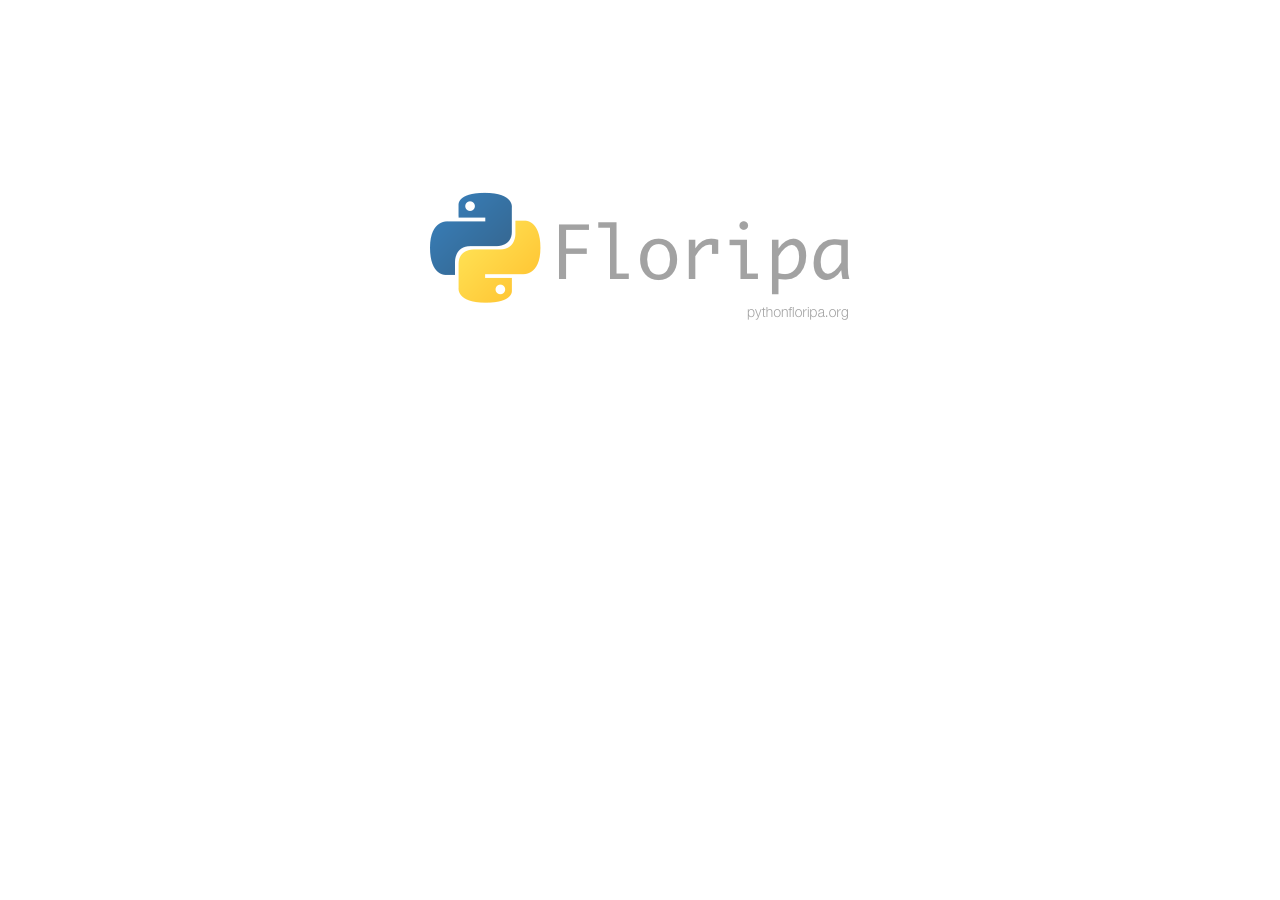
==== index.html @ 5d093bef "First" ====
<!DOCTYPE html>
<html lang="pt-br">
<head>
	<meta charset="UTF-8"> 
	<meta name="viewport" content="width=device-width">
	<meta name="description" content="Python Floripa">

	<link rel="stylesheet" type="text/css" href="assets/css/style.css">
	
	<title>PythonFloripa.org</title>
</head>
<body>
	<div class="container">
		<img src="assets/img/logo.png" class="logo">
	</div>
</div>
</body>
</html>
---- assets/css/style.css ----
/* CSS Gangnam Style */

.container {

	margin: 0 auto;
	width: 960px;
}

body {

	background-color: #fff;
}

.logo {

	display: block;
	margin: 20% auto 0;
	max-width: 100%;
}
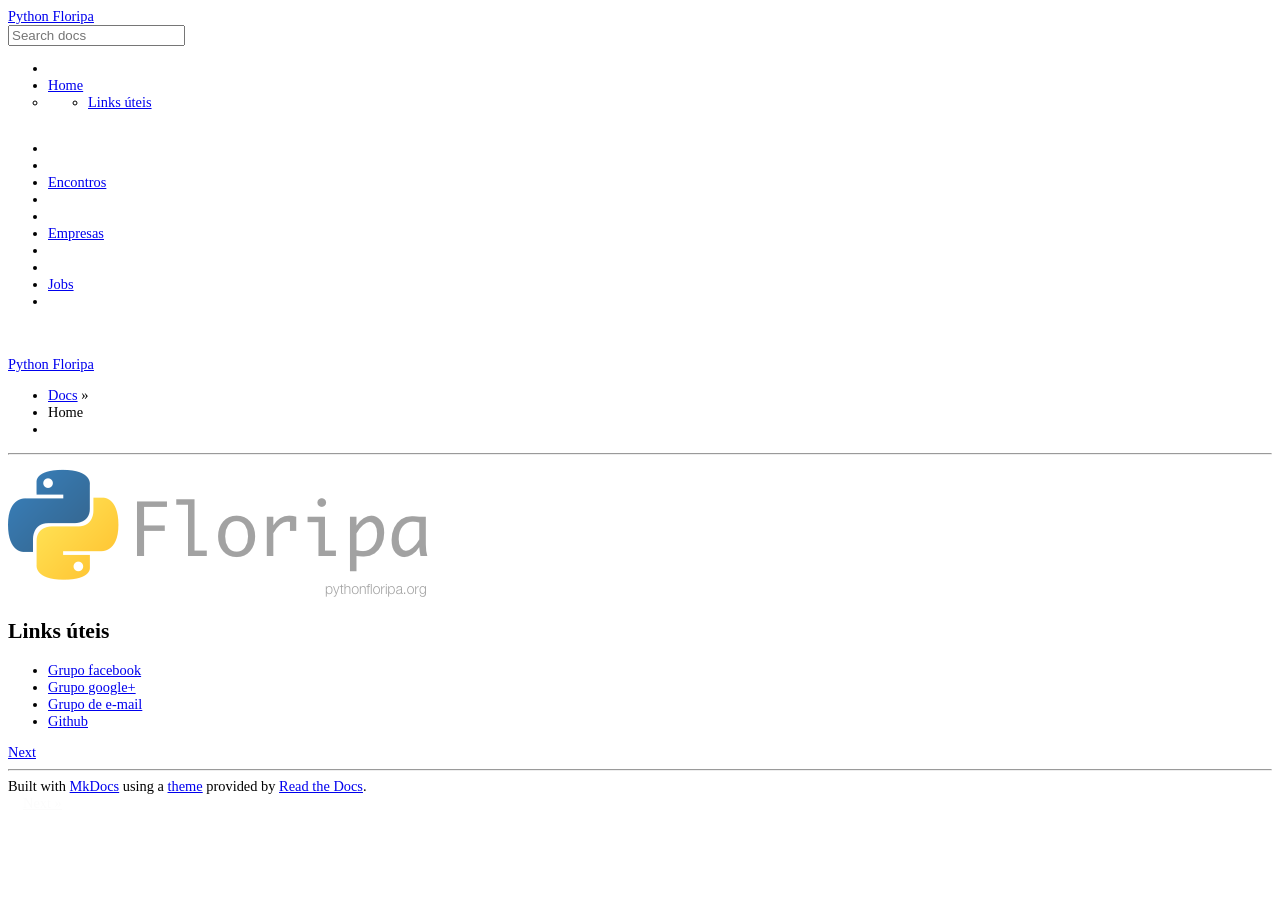
==== commit 5f12cc84: "Deployed 669ddca with MkDocs version: 0.14.0" ====
--- a/index.html
+++ b/index.html
@@ -1,18 +1,173 @@
 <!DOCTYPE html>
-<html lang="pt-br">
+<!--[if IE 8]><html class="no-js lt-ie9" lang="en" > <![endif]-->
+<!--[if gt IE 8]><!--> <html class="no-js" lang="en" > <!--<![endif]-->
 <head>
-	<meta charset="UTF-8"> 
-	<meta name="viewport" content="width=device-width">
-	<meta name="description" content="Python Floripa">
+  <meta charset="utf-8">
+  <meta name="viewport" content="width=device-width, initial-scale=1.0">
+  
+  <title>Python Floripa</title>
+  
 
-	<link rel="stylesheet" type="text/css" href="assets/css/style.css">
-	
-	<title>PythonFloripa.org</title>
+  <link rel="shortcut icon" href="./img/favicon.ico">
+
+  
+  <link href='https://fonts.googleapis.com/css?family=Lato:400,700|Roboto+Slab:400,700|Inconsolata:400,700' rel='stylesheet' type='text/css'>
+
+  <link rel="stylesheet" href="./css/theme.css" type="text/css" />
+  <link rel="stylesheet" href="./css/theme_extra.css" type="text/css" />
+  <link rel="stylesheet" href="./css/highlight.css">
+
+  
+  <script>
+    // Current page data
+    var mkdocs_page_name = "None";
+  </script>
+  
+  <script src="./js/jquery-2.1.1.min.js"></script>
+  <script src="./js/modernizr-2.8.3.min.js"></script>
+  <script type="text/javascript" src="./js/highlight.pack.js"></script>
+  <script src="./js/theme.js"></script> 
+
+  
 </head>
-<body>
-	<div class="container">
-		<img src="assets/img/logo.png" class="logo">
-	</div>
+
+<body class="wy-body-for-nav" role="document">
+
+  <div class="wy-grid-for-nav">
+
+    
+    <nav data-toggle="wy-nav-shift" class="wy-nav-side stickynav">
+      <div class="wy-side-nav-search">
+        <a href="." class="icon icon-home"> Python Floripa</a>
+        <div role="search">
+  <form id ="rtd-search-form" class="wy-form" action="./search.html" method="get">
+    <input type="text" name="q" placeholder="Search docs" />
+  </form>
 </div>
+      </div>
+
+      <div class="wy-menu wy-menu-vertical" data-spy="affix" role="navigation" aria-label="main navigation">
+        <ul class="current">
+          
+            <li>
+    <li class="toctree-l1 current">
+        <a class="current" href=".">Home</a>
+        
+            <ul>
+            
+                <li class="toctree-l3"><a href="#links-uteis">Links úteis</a></li>
+                
+            
+            </ul>
+        
+    </li>
+<li>
+          
+            <li>
+    <li class="toctree-l1 ">
+        <a class="" href="encontros/">Encontros</a>
+        
+    </li>
+<li>
+          
+            <li>
+    <li class="toctree-l1 ">
+        <a class="" href="empresas/">Empresas</a>
+        
+    </li>
+<li>
+          
+            <li>
+    <li class="toctree-l1 ">
+        <a class="" href="jobs/">Jobs</a>
+        
+    </li>
+<li>
+          
+        </ul>
+      </div>
+      &nbsp;
+    </nav>
+
+    <section data-toggle="wy-nav-shift" class="wy-nav-content-wrap">
+
+      
+      <nav class="wy-nav-top" role="navigation" aria-label="top navigation">
+        <i data-toggle="wy-nav-top" class="fa fa-bars"></i>
+        <a href=".">Python Floripa</a>
+      </nav>
+
+      
+      <div class="wy-nav-content">
+        <div class="rst-content">
+          <div role="navigation" aria-label="breadcrumbs navigation">
+  <ul class="wy-breadcrumbs">
+    <li><a href=".">Docs</a> &raquo;</li>
+    
+      
+    
+    <li>Home</li>
+    <li class="wy-breadcrumbs-aside">
+      
+    </li>
+  </ul>
+  <hr/>
+</div>
+          <div role="main">
+            <div class="section">
+              
+                <p><img alt="Logo" src="./img/logo.png" /></p>
+<h2 id="links-uteis">Links úteis</h2>
+<ul>
+<li><a href="https://www.facebook.com/groups/python.floripa/">Grupo facebook</a></li>
+<li><a href="https://plus.google.com/communities/103743339273138251517">Grupo google+</a></li>
+<li><a href="https://groups.google.com/forum/#!forum/python-floripa">Grupo de e-mail</a></li>
+<li><a href="https://github.com/PythonFloripa">Github</a></li>
+</ul>
+              
+            </div>
+          </div>
+          <footer>
+  
+    <div class="rst-footer-buttons" role="navigation" aria-label="footer navigation">
+      
+        <a href="encontros/" class="btn btn-neutral float-right" title="Encontros"/>Next <span class="icon icon-circle-arrow-right"></span></a>
+      
+      
+    </div>
+  
+
+  <hr/>
+
+  <div role="contentinfo">
+    <!-- Copyright etc -->
+    
+  </div>
+
+  Built with <a href="http://www.mkdocs.org">MkDocs</a> using a <a href="https://github.com/snide/sphinx_rtd_theme">theme</a> provided by <a href="https://readthedocs.org">Read the Docs</a>.
+</footer>
+	  
+        </div>
+      </div>
+
+    </section>
+
+  </div>
+
+<div class="rst-versions" role="note" style="cursor: pointer">
+    <span class="rst-current-version" data-toggle="rst-current-version">
+      
+      
+      
+        <span style="margin-left: 15px"><a href="encontros/" style="color: #fcfcfc">Next &raquo;</a></span>
+      
+    </span>
+</div>
+
 </body>
-</html>+</html>
+
+<!--
+MkDocs version : 0.14.0
+Build Date UTC : 2015-08-12 15:46:29.922753
+-->
--- a/css/theme_extra.css
+++ b/css/theme_extra.css
@@ -0,0 +1,126 @@
+/*
+ * Tweak the overal size to better match RTD.
+ */
+body {
+    font-size: 90%;
+}
+
+h3, h4, h5, h6 {
+    color: #2980b9;
+    font-weight: 300
+}
+
+/*
+ * Sphinx doesn't have support for section dividers like we do in
+ * MkDocs, this styles the section titles in the nav
+ *
+ * https://github.com/mkdocs/mkdocs/issues/175
+ */
+.wy-menu-vertical span {
+    line-height: 18px;
+    padding: 0.4045em 1.618em;
+    display: block;
+    position: relative;
+    font-size: 90%;
+    color: #838383;
+}
+
+.wy-menu-vertical .subnav a {
+    padding: 0.4045em 2.427em;
+}
+
+/*
+ * Long navigations run off the bottom of the screen as the nav
+ * area doesn't scroll.
+ *
+ * https://github.com/mkdocs/mkdocs/pull/202
+ */
+.wy-nav-side {
+    height: 100%;
+    overflow-y: auto;
+}
+
+/*
+ * readthedocs theme hides nav items when the window height is
+ * too small to contain them.
+ *
+ * https://github.com/mkdocs/mkdocs/issues/#348
+ */
+.wy-menu-vertical ul {
+  margin-bottom: 2em;
+}
+
+/*
+ * Fix wrapping in the code highlighting
+ *
+ * https://github.com/mkdocs/mkdocs/issues/233
+ */
+code {
+    white-space: pre;
+}
+
+/*
+ * Wrap inline code samples otherwise they shoot of the side and
+ * can't be read at all.
+ *
+ * https://github.com/mkdocs/mkdocs/issues/313
+ */
+p code {
+    word-wrap: break-word;
+}
+
+/*
+ * The CSS classes from highlight.js seem to clash with the
+ * ReadTheDocs theme causing some code to be incorrectly made
+ * bold and italic.
+ *
+ * https://github.com/mkdocs/mkdocs/issues/411
+ */
+code.cs, code.c {
+    font-weight: inherit;
+    font-style: inherit;
+}
+
+/*
+ * Fix some issues with the theme and non-highlighted code
+ * samples. Without and highlighting styles attached the
+ * formatting is broken.
+ *
+ * https://github.com/mkdocs/mkdocs/issues/319
+ */
+.no-highlight {
+  display: block;
+  padding: 0.5em;
+  color: #333;
+}
+
+
+/*
+ * Additions specific to the search functionality provided by MkDocs
+ */
+
+#mkdocs-search-results article h3
+{
+    margin-top: 23px;
+    border-top: 1px solid #E1E4E5;
+    padding-top: 24px;
+}
+
+#mkdocs-search-results article:first-child h3 {
+    border-top: none;
+}
+
+#mkdocs-search-query{
+    width: 100%;
+    border-radius: 50px;
+    padding: 6px 12px;
+    border-color: #D1D4D5;
+}
+
+.wy-menu-vertical li ul {
+    display: inherit;
+}
+
+.wy-menu-vertical li ul.subnav ul.subnav{
+    padding-left: 1em;
+}
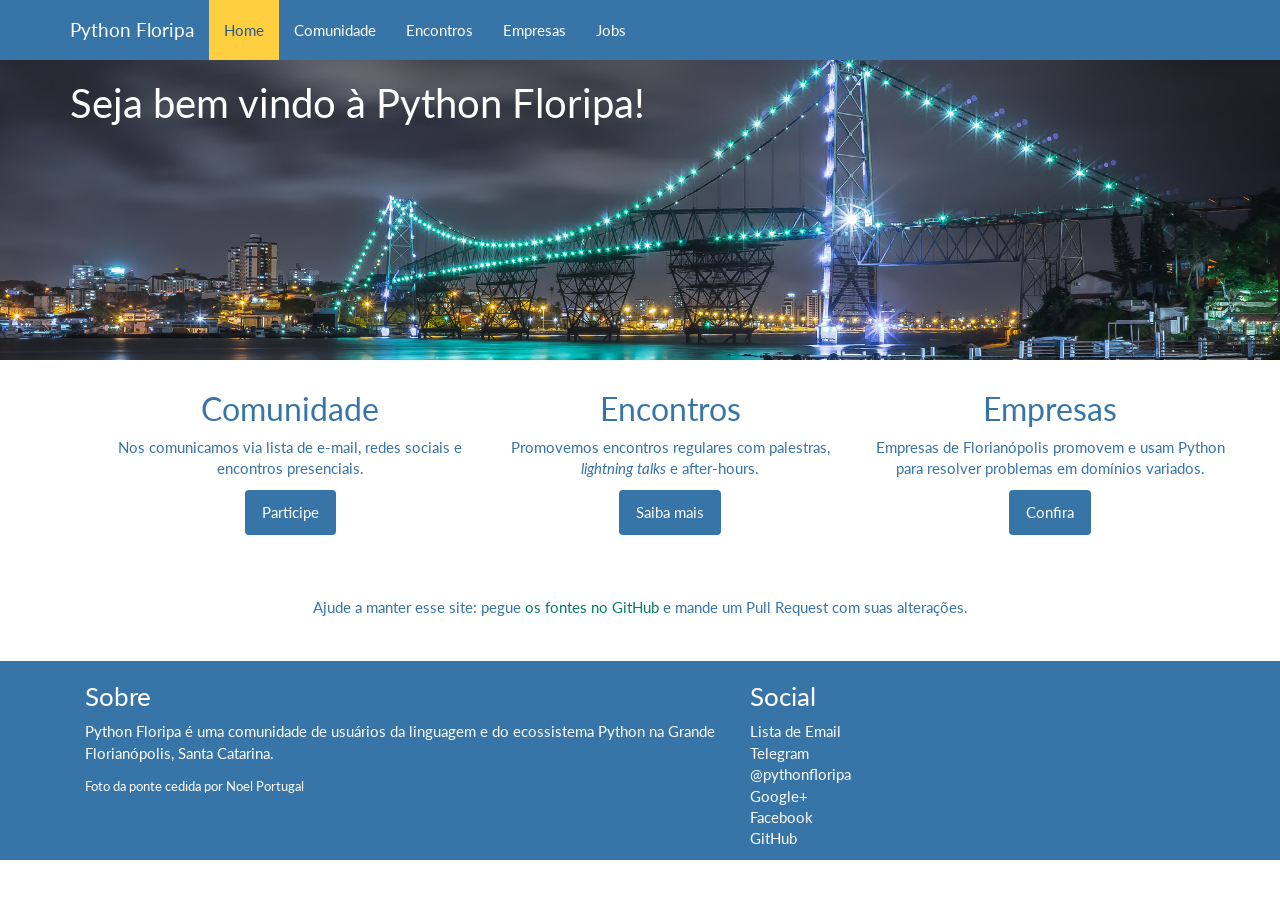
==== commit bddc1aba: "Deployed dd30599 with MkDocs version: 0.15.3" ====
--- a/index.html
+++ b/index.html
@@ -1,173 +1,199 @@
 <!DOCTYPE html>
-<!--[if IE 8]><html class="no-js lt-ie9" lang="en" > <![endif]-->
-<!--[if gt IE 8]><!--> <html class="no-js" lang="en" > <!--<![endif]-->
-<head>
-  <meta charset="utf-8">
-  <meta name="viewport" content="width=device-width, initial-scale=1.0">
-  
-  <title>Python Floripa</title>
-  
+<html lang="en">
+    <head>
+        <meta charset="utf-8">
+        <meta http-equiv="X-UA-Compatible" content="IE=edge">
+        <meta name="viewport" content="width=device-width, initial-scale=1.0">
+        
+        
+        
+        <link rel="shortcut icon" href="./img/favicon.ico">
 
-  <link rel="shortcut icon" href="./img/favicon.ico">
+	<title>Python Floripa</title>
 
-  
-  <link href='https://fonts.googleapis.com/css?family=Lato:400,700|Roboto+Slab:400,700|Inconsolata:400,700' rel='stylesheet' type='text/css'>
+        <link href="./css/bootstrap-custom.min.css" rel="stylesheet">
+        <link href="./css/font-awesome-4.7.0.css" rel="stylesheet">
+        <link rel="stylesheet" href="./css/highlight.css">
+        <link href="./css/base.css" rel="stylesheet">
+        <link href="./css/pythonfloripa.css" rel="stylesheet">
 
-  <link rel="stylesheet" href="./css/theme.css" type="text/css" />
-  <link rel="stylesheet" href="./css/theme_extra.css" type="text/css" />
-  <link rel="stylesheet" href="./css/highlight.css">
+        <!-- HTML5 shim and Respond.js IE8 support of HTML5 elements and media queries -->
+        <!--[if lt IE 9]>
+            <script src="https://oss.maxcdn.com/libs/html5shiv/3.7.0/html5shiv.js"></script>
+            <script src="https://oss.maxcdn.com/libs/respond.js/1.3.0/respond.min.js"></script>
+        <![endif]-->
 
-  
-  <script>
-    // Current page data
-    var mkdocs_page_name = "None";
-  </script>
-  
-  <script src="./js/jquery-2.1.1.min.js"></script>
-  <script src="./js/modernizr-2.8.3.min.js"></script>
-  <script type="text/javascript" src="./js/highlight.pack.js"></script>
-  <script src="./js/theme.js"></script> 
+        
+    </head>
 
-  
-</head>
+    <body>
 
-<body class="wy-body-for-nav" role="document">
+        <div class="navbar navbar-default navbar-fixed-top" role="navigation">
+    <div class="container">
 
-  <div class="wy-grid-for-nav">
+        <!-- Collapsed navigation -->
+        <div class="navbar-header">
+            <!-- Expander button -->
+            <button type="button" class="navbar-toggle" data-toggle="collapse" data-target=".navbar-collapse">
+                <span class="sr-only">Toggle navigation</span>
+                <span class="icon-bar"></span>
+                <span class="icon-bar"></span>
+                <span class="icon-bar"></span>
+            </button>
 
-    
-    <nav data-toggle="wy-nav-shift" class="wy-nav-side stickynav">
-      <div class="wy-side-nav-search">
-        <a href="." class="icon icon-home"> Python Floripa</a>
-        <div role="search">
-  <form id ="rtd-search-form" class="wy-form" action="./search.html" method="get">
-    <input type="text" name="q" placeholder="Search docs" />
-  </form>
-</div>
-      </div>
+            <!-- Main title -->
+            <a class="navbar-brand" href=".">Python Floripa</a>
+        </div>
 
-      <div class="wy-menu wy-menu-vertical" data-spy="affix" role="navigation" aria-label="main navigation">
-        <ul class="current">
-          
-            <li>
-    <li class="toctree-l1 current">
-        <a class="current" href=".">Home</a>
-        
-            <ul>
+        <!-- Expanded navigation -->
+        <div class="navbar-collapse collapse">
+            <!-- Main navigation -->
+            <ul class="nav navbar-nav">
             
-                <li class="toctree-l3"><a href="#links-uteis">Links úteis</a></li>
-                
+            
+                <li class="active">
+                    <a href=".">Home</a>
+                </li>
+            
+            
+            
+                <li >
+                    <a href="comunidade/">Comunidade</a>
+                </li>
+            
+            
+            
+                <li >
+                    <a href="encontros/">Encontros</a>
+                </li>
+            
+            
+            
+                <li >
+                    <a href="empresas/">Empresas</a>
+                </li>
+            
+            
+            
+                <li >
+                    <a href="jobs/">Jobs</a>
+                </li>
+            
             
             </ul>
-        
-    </li>
-<li>
-          
-            <li>
-    <li class="toctree-l1 ">
-        <a class="" href="encontros/">Encontros</a>
-        
-    </li>
-<li>
-          
-            <li>
-    <li class="toctree-l1 ">
-        <a class="" href="empresas/">Empresas</a>
-        
-    </li>
-<li>
-          
-            <li>
-    <li class="toctree-l1 ">
-        <a class="" href="jobs/">Jobs</a>
-        
-    </li>
-<li>
-          
-        </ul>
-      </div>
-      &nbsp;
-    </nav>
 
-    <section data-toggle="wy-nav-shift" class="wy-nav-content-wrap">
-
-      
-      <nav class="wy-nav-top" role="navigation" aria-label="top navigation">
-        <i data-toggle="wy-nav-top" class="fa fa-bars"></i>
-        <a href=".">Python Floripa</a>
-      </nav>
-
-      
-      <div class="wy-nav-content">
-        <div class="rst-content">
-          <div role="navigation" aria-label="breadcrumbs navigation">
-  <ul class="wy-breadcrumbs">
-    <li><a href=".">Docs</a> &raquo;</li>
-    
-      
-    
-    <li>Home</li>
-    <li class="wy-breadcrumbs-aside">
-      
-    </li>
-  </ul>
-  <hr/>
-</div>
-          <div role="main">
-            <div class="section">
-              
-                <p><img alt="Logo" src="./img/logo.png" /></p>
-<h2 id="links-uteis">Links úteis</h2>
-<ul>
-<li><a href="https://www.facebook.com/groups/python.floripa/">Grupo facebook</a></li>
-<li><a href="https://plus.google.com/communities/103743339273138251517">Grupo google+</a></li>
-<li><a href="https://groups.google.com/forum/#!forum/python-floripa">Grupo de e-mail</a></li>
-<li><a href="https://github.com/PythonFloripa">Github</a></li>
-</ul>
-              
-            </div>
-          </div>
-          <footer>
-  
-    <div class="rst-footer-buttons" role="navigation" aria-label="footer navigation">
-      
-        <a href="encontros/" class="btn btn-neutral float-right" title="Encontros"/>Next <span class="icon icon-circle-arrow-right"></span></a>
-      
-      
+            <!-- Search, Navigation and Repo links -->
+            
+        </div>
     </div>
-  
-
-  <hr/>
-
-  <div role="contentinfo">
-    <!-- Copyright etc -->
-    
-  </div>
-
-  Built with <a href="http://www.mkdocs.org">MkDocs</a> using a <a href="https://github.com/snide/sphinx_rtd_theme">theme</a> provided by <a href="https://readthedocs.org">Read the Docs</a>.
-</footer>
-	  
-        </div>
-      </div>
-
-    </section>
-
-  </div>
-
-<div class="rst-versions" role="note" style="cursor: pointer">
-    <span class="rst-current-version" data-toggle="rst-current-version">
-      
-      
-      
-        <span style="margin-left: 15px"><a href="encontros/" style="color: #fcfcfc">Next &raquo;</a></span>
-      
-    </span>
 </div>
 
-</body>
-</html>
+        <div>
+            
+            <div class="welcome-row">
+                <div class="container">
+                    <h1>Seja bem vindo à Python Floripa!</h1>
+                </div>
+            </div>
+            
 
-<!--
-MkDocs version : 0.14.0
-Build Date UTC : 2015-08-12 15:46:29.922753
--->
+            <div class="container content">
+                
+                    <div class="col-md-12" role="main">
+
+<div class="icons-row row text-center">
+    <div class="container">
+        <div class="col-md-4">
+            <h3><i class="fa fa-users fa-3x"></i></h3>
+            <h2>Comunidade</h2>
+            <p>Nos comunicamos via lista de e-mail, redes sociais e encontros presenciais.</p>
+            <a class="btn btn-primary" href="/comunidade">Participe</a>
+        </div>
+        <div class="col-md-4">
+            <div class="icon-block">
+                <h3><i class="fa fa-comments fa-3x"></i></h3>
+                <h2>Encontros</h2>
+                <p>Promovemos encontros regulares com palestras, <em>lightning talks</em> e after-hours.</p>
+                <a class="btn btn-primary" href="/encontros">Saiba mais</a>
+            </div>
+        </div>
+        <div class="col-md-4">
+            <div>
+                <h3><i class="fa fa-building-o fa-3x"></i></h3>
+                <h2>Empresas</h2>
+                <p>Empresas de Florianópolis promovem e usam Python para resolver problemas em domínios variados.</p>
+                <a class="btn btn-primary" href="/empresas">Confira</a>
+            </div>
+        </div>
+    </div>
+</div>
+
+<p><br></p>
+<p><center>
+Ajude a manter esse site: pegue <a href="https://github.com/PythonFloripa/pythonfloripa.github.io">os fontes no GitHub</a> e mande um
+Pull Request com suas alterações.
+</center></p>
+<p><br></p></div>
+                
+            </div>
+        </div>
+
+        <footer class="footer">
+            <div class="about-row">
+    <div class="container">
+        <div class="col-md-7">
+            <h3>Sobre</h3>
+            <p>
+                Python Floripa é uma comunidade de usuários da linguagem e do ecossistema Python
+                na Grande Florianópolis, Santa Catarina.
+            </p>
+            
+            <small>
+                Foto da ponte cedida por <a href="https://www.flickr.com/photos/noel_portugal/22723422041">Noel Portugal</a>
+            </small>
+            
+        </div>
+        <div class="col-md-5">
+            <h3>Social</h3>
+            <ul>
+                <li>
+                    <a class="" href="https://groups.google.com/forum/#!forum/python-floripa" title="Lista de Email">
+                        <i class="fa fa-envelope"></i> Lista de Email
+                    </a>
+                </li>
+                <li>
+                    <a class="" href="https://t.me/pythonfloripa" title="Telegram">
+                        <i class="fa fa-telegram"></i> Telegram
+                    </a>
+                </li>
+                <li>
+                    <a class="" href="https://twitter.com/pythonfloripa" title="Twitter">
+                        <i class="fa fa-twitter-square"></i> @pythonfloripa
+                    </a>
+                </li>
+                <li>
+                    <a class="" href="https://plus.google.com/communities/103743339273138251517" title="Google+">
+                        <i class="fa fa-google-plus-square"></i> Google+
+                    </a>
+                <li>
+                    <a class="" href="https://www.facebook.com/groups/python.floripa/" title="Facebook">
+                        <i class="fa fa-facebook-square"></i> Facebook
+                    </a>
+                </li>
+                <li>
+                    <a class="" href="https://github.com/pythonfloripa" title="GitHub">
+                        <i class="fa fa-github-square"></i> GitHub
+                    </a>
+                </li>
+            </ul>
+        </div>
+    </div>
+</div>
+        </footer>
+
+        <script src="./js/jquery-1.10.2.min.js"></script>
+        <script src="./js/bootstrap-3.0.3.min.js"></script>
+        <script src="./js/highlight.pack.js"></script>
+        <script src="./js/base.js"></script>
+    </body>
+</html>
--- a/css/base.css
+++ b/css/base.css
@@ -0,0 +1,113 @@
+body {
+    padding-top: 70px;
+}
+
+h1[id]:before, h2[id]:before, h3[id]:before, h4[id]:before, h5[id]:before, h6[id]:before {
+    content: "";
+    display: block;
+    margin-top: -75px;
+    height: 75px;
+}
+
+ul.nav li.main {
+    font-weight: bold;
+}
+
+div.col-md-3 {
+    padding-left: 0;
+}
+
+div.col-md-9 {
+    padding-bottom: 100px;
+}
+
+div.source-links {
+    float: right;
+}
+
+/*
+ * Side navigation
+ *
+ * Scrollspy and affixed enhanced navigation to highlight sections and secondary
+ * sections of docs content.
+ */
+
+/* By default it's not affixed in mobile views, so undo that */
+.bs-sidebar.affix {
+    position: static;
+}
+
+.bs-sidebar.well {
+    padding: 0;
+}
+
+/* First level of nav */
+.bs-sidenav {
+    margin-top: 30px;
+    margin-bottom: 30px;
+    padding-top:    10px;
+    padding-bottom: 10px;
+    border-radius: 5px;
+}
+
+/* All levels of nav */
+.bs-sidebar .nav > li > a {
+    display: block;
+    padding: 5px 20px;
+    z-index: 1;
+}
+.bs-sidebar .nav > li > a:hover,
+.bs-sidebar .nav > li > a:focus {
+    text-decoration: none;
+    border-right: 1px solid;
+}
+.bs-sidebar .nav > .active > a,
+.bs-sidebar .nav > .active:hover > a,
+.bs-sidebar .nav > .active:focus > a {
+    font-weight: bold;
+    background-color: transparent;
+    border-right: 1px solid;
+}
+
+/* Nav: second level (shown on .active) */
+.bs-sidebar .nav .nav {
+    display: none; /* Hide by default, but at >768px, show it */
+    margin-bottom: 8px;
+}
+.bs-sidebar .nav .nav > li > a {
+    padding-top:    3px;
+    padding-bottom: 3px;
+    padding-left: 30px;
+    font-size: 90%;
+}
+
+/* Show and affix the side nav when space allows it */
+@media (min-width: 992px) {
+    .bs-sidebar .nav > .active > ul {
+        display: block;
+    }
+    /* Widen the fixed sidebar */
+    .bs-sidebar.affix,
+    .bs-sidebar.affix-bottom {
+        width: 213px;
+    }
+    .bs-sidebar.affix {
+        position: fixed; /* Undo the static from mobile first approach */
+        top: 80px;
+    }
+    .bs-sidebar.affix-bottom {
+        position: absolute; /* Undo the static from mobile first approach */
+    }
+    .bs-sidebar.affix-bottom .bs-sidenav,
+    .bs-sidebar.affix .bs-sidenav {
+        margin-top: 0;
+        margin-bottom: 0;
+    }
+}
+@media (min-width: 1200px) {
+    /* Widen the fixed sidebar again */
+    .bs-sidebar.affix-bottom,
+    .bs-sidebar.affix {
+        width: 263px;
+    }
+}
--- a/css/pythonfloripa.css
+++ b/css/pythonfloripa.css
@@ -0,0 +1,35 @@
+body {
+    padding-top: 60px;
+}
+
+.welcome-row {
+    height: 300px;
+    background: url("../img/ponte.jpg");
+    background-repeat: no-repeat;
+    background-size: cover;
+    background-position: 50% 70%;
+}
+
+.welcome-row h1 {
+    color: white;
+    font-size: 40px;
+}
+
+.icons-row {
+    margin: 10px 0 30px 0;
+}
+
+.about-row {
+    background-color: #3774A8;
+    color: #fff;
+}
+
+.about-row a {
+    color: #fff;
+}
+
+.about-row ul {
+    padding: 0;
+    list-style-type: none;
+}
+
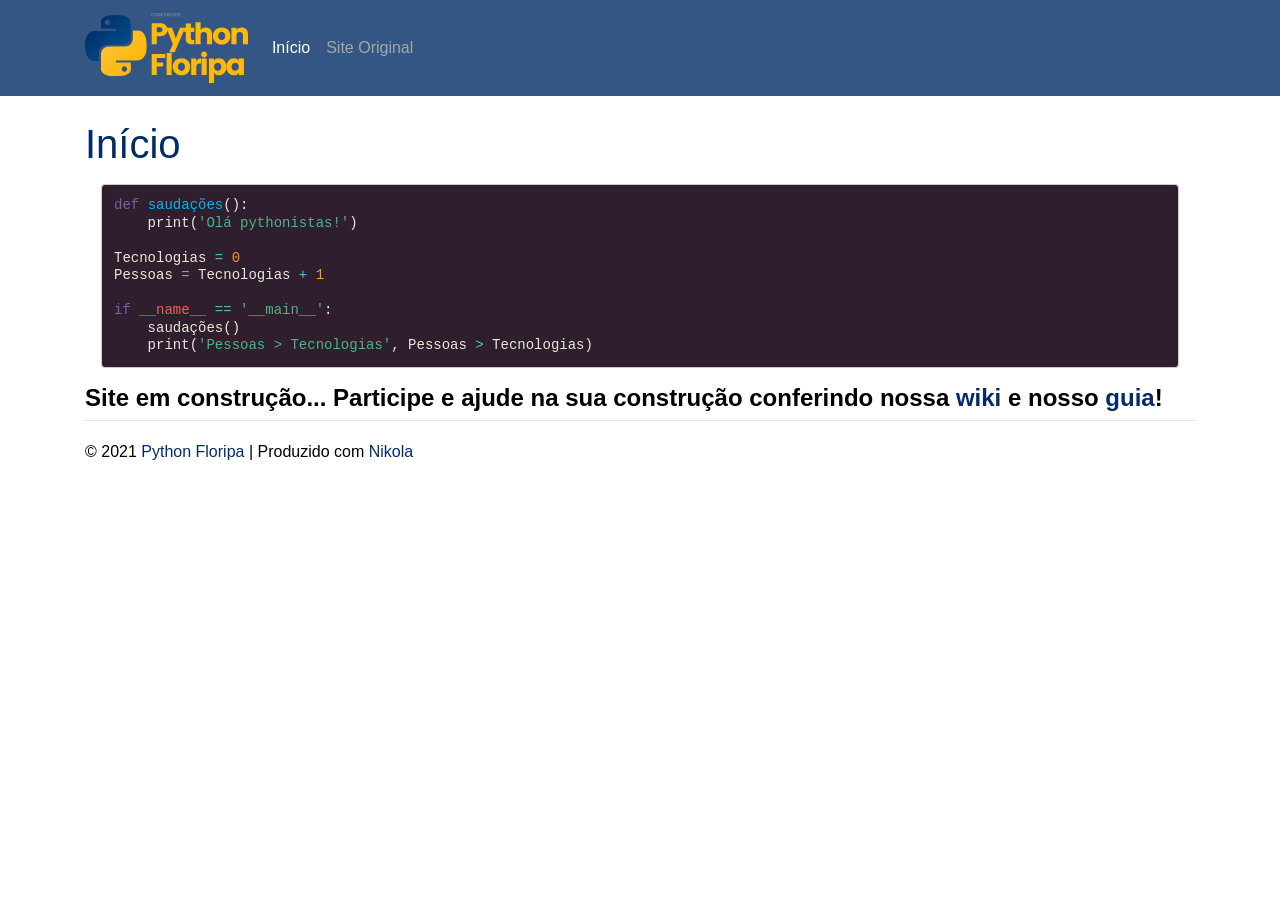
==== commit fb88abe3: "Nikola auto commit. Source commit: 710fd544c489f0ea727bfe94c53c907ce001a46b Nikola version: 8.1.3" ====
--- a/index.html
+++ b/index.html
@@ -1,199 +1,102 @@
 <!DOCTYPE html>
-<html lang="en">
-    <head>
-        <meta charset="utf-8">
-        <meta http-equiv="X-UA-Compatible" content="IE=edge">
-        <meta name="viewport" content="width=device-width, initial-scale=1.0">
+<html prefix="og: http://ogp.me/ns# article: http://ogp.me/ns/article#
+" lang="pt_br">
+<head>
+<meta charset="utf-8">
+<meta name="description" content="Homepage do site.">
+<meta name="viewport" content="width=device-width, initial-scale=1">
+<title>Início | Python Floripa</title>
+<link href="assets/css/all-nocdn.css" rel="stylesheet" type="text/css">
+<meta name="theme-color" content="#5670d4">
+<meta name="generator" content="Nikola (getnikola.com)">
+<link rel="alternate" type="application/rss+xml" title="RSS" hreflang="pt_br" href="rss.xml">
+<link rel="canonical" href="http://pythonfloripa.github.io/">
+<link rel="icon" href="images/LOGO_PYTHON_FLORIPA.svg" sizes="16x16">
+<!--[if lt IE 9]><script src="../../assets/js/html5.js"></script><![endif]--><link href="https://fonts.googleapis.com/css?family=Poppins" rel="stylesheet">
+<meta name="author" content="Python Floripa">
+<meta property="og:site_name" content="Python Floripa">
+<meta property="og:title" content="Início">
+<meta property="og:url" content="http://pythonfloripa.github.io/">
+<meta property="og:description" content="Homepage do site.">
+<meta property="og:image" content="http://pythonfloripa.github.io/images/CAPA_PYTHON_FLORIPA.png">
+<meta property="og:type" content="article">
+<meta property="article:published_time" content="2021-03-23T11:34:57-03:00">
+</head>
+<body>
+<a href="#content" class="sr-only sr-only-focusable">Pular para o conteúdo principal</a>
+
+<!-- Menubar -->
+
+<nav class="navbar navbar-expand-md static-top mb-4
+navbar-dark
+bg-python-floripa
+"><div class="container">
+<!-- This keeps the margins nice -->
+        <a class="navbar-brand" href=".">
+            <img src="images/LOGO_PYTHON_FLORIPA_HORIZONTAL.svg" alt="Python Floripa" id="logo" class="d-inline-block align-top"></a>
+        <button class="navbar-toggler" type="button" data-toggle="collapse" data-target="#bs-navbar" aria-controls="bs-navbar" aria-expanded="false" aria-label="Toggle navigation">
+            <span class="navbar-toggler-icon"></span>
+        </button>
+
+        <div class="collapse navbar-collapse" id="bs-navbar">
+            <ul class="navbar-nav mr-auto">
+<li class="nav-item active">
+<a href="." class="nav-link">Início <span class="sr-only">(ativo)</span></a>
+                </li>
+<li class="nav-item">
+<a href="https://floripa.sc.python.org.br/v1/" class="nav-link">Site Original</a>
+
+                
+            </li>
+</ul>
+<ul class="navbar-nav navbar-right"></ul>
+</div>
+<!-- /.navbar-collapse -->
+    </div>
+<!-- /.container -->
+</nav><!-- End of Menubar --><div class="container" id="content" role="main">
+    <div class="body-content">
+        <!--Body content-->
         
         
         
-        <link rel="shortcut icon" href="./img/favicon.ico">
-
-	<title>Python Floripa</title>
-
-        <link href="./css/bootstrap-custom.min.css" rel="stylesheet">
-        <link href="./css/font-awesome-4.7.0.css" rel="stylesheet">
-        <link rel="stylesheet" href="./css/highlight.css">
-        <link href="./css/base.css" rel="stylesheet">
-        <link href="./css/pythonfloripa.css" rel="stylesheet">
-
-        <!-- HTML5 shim and Respond.js IE8 support of HTML5 elements and media queries -->
-        <!--[if lt IE 9]>
-            <script src="https://oss.maxcdn.com/libs/html5shiv/3.7.0/html5shiv.js"></script>
-            <script src="https://oss.maxcdn.com/libs/respond.js/1.3.0/respond.min.js"></script>
-        <![endif]-->
+<article class="post-text storypage" itemscope="itemscope" itemtype="http://schema.org/Article"><header><h1 class="p-name entry-title" itemprop="headline name"><a href="." class="u-url">Início</a></h1>
 
         
-    </head>
 
-    <body>
+    </header><div class="e-content entry-content" itemprop="articleBody text">
+    <div>
+<pre class="code literal-block"><span class="k">def</span> <span class="nf">saudações</span><span class="p">():</span>
+    <span class="nb">print</span><span class="p">(</span><span class="s1">'Olá pythonistas!'</span><span class="p">)</span>
 
-        <div class="navbar navbar-default navbar-fixed-top" role="navigation">
-    <div class="container">
+<span class="n">Tecnologias</span> <span class="o">=</span> <span class="mi">0</span>
+<span class="n">Pessoas</span> <span class="o">=</span> <span class="n">Tecnologias</span> <span class="o">+</span> <span class="mi">1</span>
 
-        <!-- Collapsed navigation -->
-        <div class="navbar-header">
-            <!-- Expander button -->
-            <button type="button" class="navbar-toggle" data-toggle="collapse" data-target=".navbar-collapse">
-                <span class="sr-only">Toggle navigation</span>
-                <span class="icon-bar"></span>
-                <span class="icon-bar"></span>
-                <span class="icon-bar"></span>
-            </button>
+<span class="k">if</span> <span class="vm">__name__</span> <span class="o">==</span> <span class="s1">'__main__'</span><span class="p">:</span>
+    <span class="n">saudações</span><span class="p">()</span>
+    <span class="nb">print</span><span class="p">(</span><span class="s1">'Pessoas &gt; Tecnologias'</span><span class="p">,</span> <span class="n">Pessoas</span> <span class="o">&gt;</span> <span class="n">Tecnologias</span><span class="p">)</span>
+</pre>
+<h4><strong>Site em construção... Participe e ajude na sua construção conferindo nossa <a href="https://github.com/PythonFloripa/pythonfloripa.github.io/wiki">wiki</a> e nosso <a href="https://github.com/PythonFloripa/pythonfloripa.github.io/blob/development/docs/CONTRIBUTING.md">guia</a>!</strong></h4>
+</div>
+    </div>
+    
 
-            <!-- Main title -->
-            <a class="navbar-brand" href=".">Python Floripa</a>
-        </div>
+</article><!--End of body content--><footer id="footer">
+            
+© 2021 <a href="mailto:pythonflorianopolis@gmail.com">Python Floripa</a> |
+Produzido com <a href="https://getnikola.com" rel="nofollow">Nikola</a>
 
-        <!-- Expanded navigation -->
-        <div class="navbar-collapse collapse">
-            <!-- Main navigation -->
-            <ul class="nav navbar-nav">
             
             
-                <li class="active">
-                    <a href=".">Home</a>
-                </li>
-            
-            
-            
-                <li >
-                    <a href="comunidade/">Comunidade</a>
-                </li>
-            
-            
-            
-                <li >
-                    <a href="encontros/">Encontros</a>
-                </li>
-            
-            
-            
-                <li >
-                    <a href="empresas/">Empresas</a>
-                </li>
-            
-            
-            
-                <li >
-                    <a href="jobs/">Jobs</a>
-                </li>
-            
-            
-            </ul>
-
-            <!-- Search, Navigation and Repo links -->
-            
-        </div>
-    </div>
+        </footer>
+</div>
 </div>
 
-        <div>
-            
-            <div class="welcome-row">
-                <div class="container">
-                    <h1>Seja bem vindo à Python Floripa!</h1>
-                </div>
-            </div>
-            
 
-            <div class="container content">
-                
-                    <div class="col-md-12" role="main">
-
-<div class="icons-row row text-center">
-    <div class="container">
-        <div class="col-md-4">
-            <h3><i class="fa fa-users fa-3x"></i></h3>
-            <h2>Comunidade</h2>
-            <p>Nos comunicamos via lista de e-mail, redes sociais e encontros presenciais.</p>
-            <a class="btn btn-primary" href="/comunidade">Participe</a>
-        </div>
-        <div class="col-md-4">
-            <div class="icon-block">
-                <h3><i class="fa fa-comments fa-3x"></i></h3>
-                <h2>Encontros</h2>
-                <p>Promovemos encontros regulares com palestras, <em>lightning talks</em> e after-hours.</p>
-                <a class="btn btn-primary" href="/encontros">Saiba mais</a>
-            </div>
-        </div>
-        <div class="col-md-4">
-            <div>
-                <h3><i class="fa fa-building-o fa-3x"></i></h3>
-                <h2>Empresas</h2>
-                <p>Empresas de Florianópolis promovem e usam Python para resolver problemas em domínios variados.</p>
-                <a class="btn btn-primary" href="/empresas">Confira</a>
-            </div>
-        </div>
-    </div>
-</div>
-
-<p><br></p>
-<p><center>
-Ajude a manter esse site: pegue <a href="https://github.com/PythonFloripa/pythonfloripa.github.io">os fontes no GitHub</a> e mande um
-Pull Request com suas alterações.
-</center></p>
-<p><br></p></div>
-                
-            </div>
-        </div>
-
-        <footer class="footer">
-            <div class="about-row">
-    <div class="container">
-        <div class="col-md-7">
-            <h3>Sobre</h3>
-            <p>
-                Python Floripa é uma comunidade de usuários da linguagem e do ecossistema Python
-                na Grande Florianópolis, Santa Catarina.
-            </p>
-            
-            <small>
-                Foto da ponte cedida por <a href="https://www.flickr.com/photos/noel_portugal/22723422041">Noel Portugal</a>
-            </small>
-            
-        </div>
-        <div class="col-md-5">
-            <h3>Social</h3>
-            <ul>
-                <li>
-                    <a class="" href="https://groups.google.com/forum/#!forum/python-floripa" title="Lista de Email">
-                        <i class="fa fa-envelope"></i> Lista de Email
-                    </a>
-                </li>
-                <li>
-                    <a class="" href="https://t.me/pythonfloripa" title="Telegram">
-                        <i class="fa fa-telegram"></i> Telegram
-                    </a>
-                </li>
-                <li>
-                    <a class="" href="https://twitter.com/pythonfloripa" title="Twitter">
-                        <i class="fa fa-twitter-square"></i> @pythonfloripa
-                    </a>
-                </li>
-                <li>
-                    <a class="" href="https://plus.google.com/communities/103743339273138251517" title="Google+">
-                        <i class="fa fa-google-plus-square"></i> Google+
-                    </a>
-                <li>
-                    <a class="" href="https://www.facebook.com/groups/python.floripa/" title="Facebook">
-                        <i class="fa fa-facebook-square"></i> Facebook
-                    </a>
-                </li>
-                <li>
-                    <a class="" href="https://github.com/pythonfloripa" title="GitHub">
-                        <i class="fa fa-github-square"></i> GitHub
-                    </a>
-                </li>
-            </ul>
-        </div>
-    </div>
-</div>
-        </footer>
-
-        <script src="./js/jquery-1.10.2.min.js"></script>
-        <script src="./js/bootstrap-3.0.3.min.js"></script>
-        <script src="./js/highlight.pack.js"></script>
-        <script src="./js/base.js"></script>
-    </body>
-</html>+        <script src="assets/js/all-nocdn.js"></script><script>
+    baguetteBox.run('div#content', {
+        ignoreClass: 'islink',
+        captions: function(element){var i=element.getElementsByTagName('img')[0];return i===undefined?'':i.alt;}});
+    </script>
+</body>
+</html>
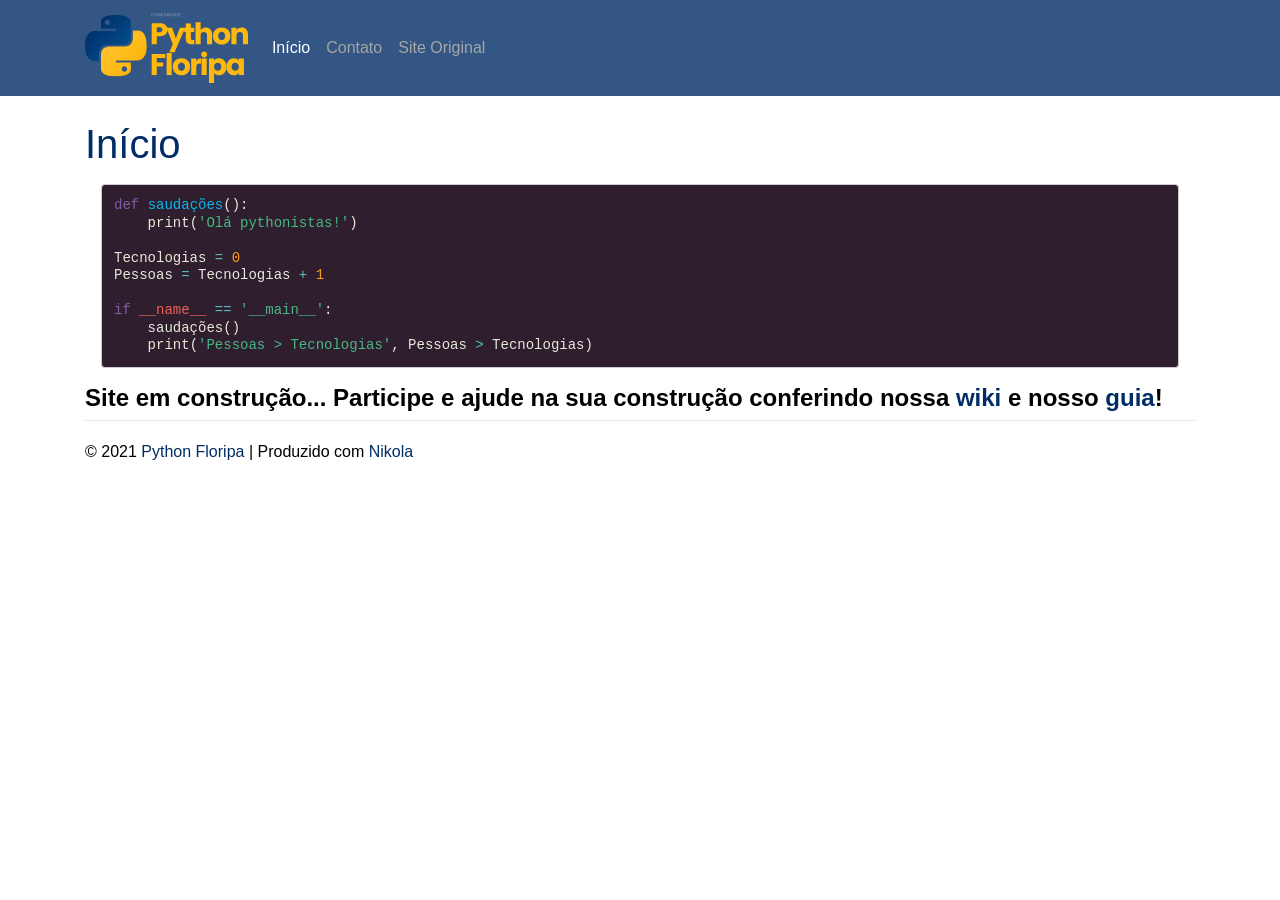
==== commit f5d41e2f: "Nikola auto commit. Source commit: 2b2e83a4f2ef18675b5af901bfce797b4b2a5566 Nikola version: 8.1.3" ====
--- a/index.html
+++ b/index.html
@@ -42,6 +42,9 @@
             <ul class="navbar-nav mr-auto">
 <li class="nav-item active">
 <a href="." class="nav-link">Início <span class="sr-only">(ativo)</span></a>
+                </li>
+<li class="nav-item">
+<a href="contato/" class="nav-link">Contato</a>
                 </li>
 <li class="nav-item">
 <a href="https://floripa.sc.python.org.br/v1/" class="nav-link">Site Original</a>
